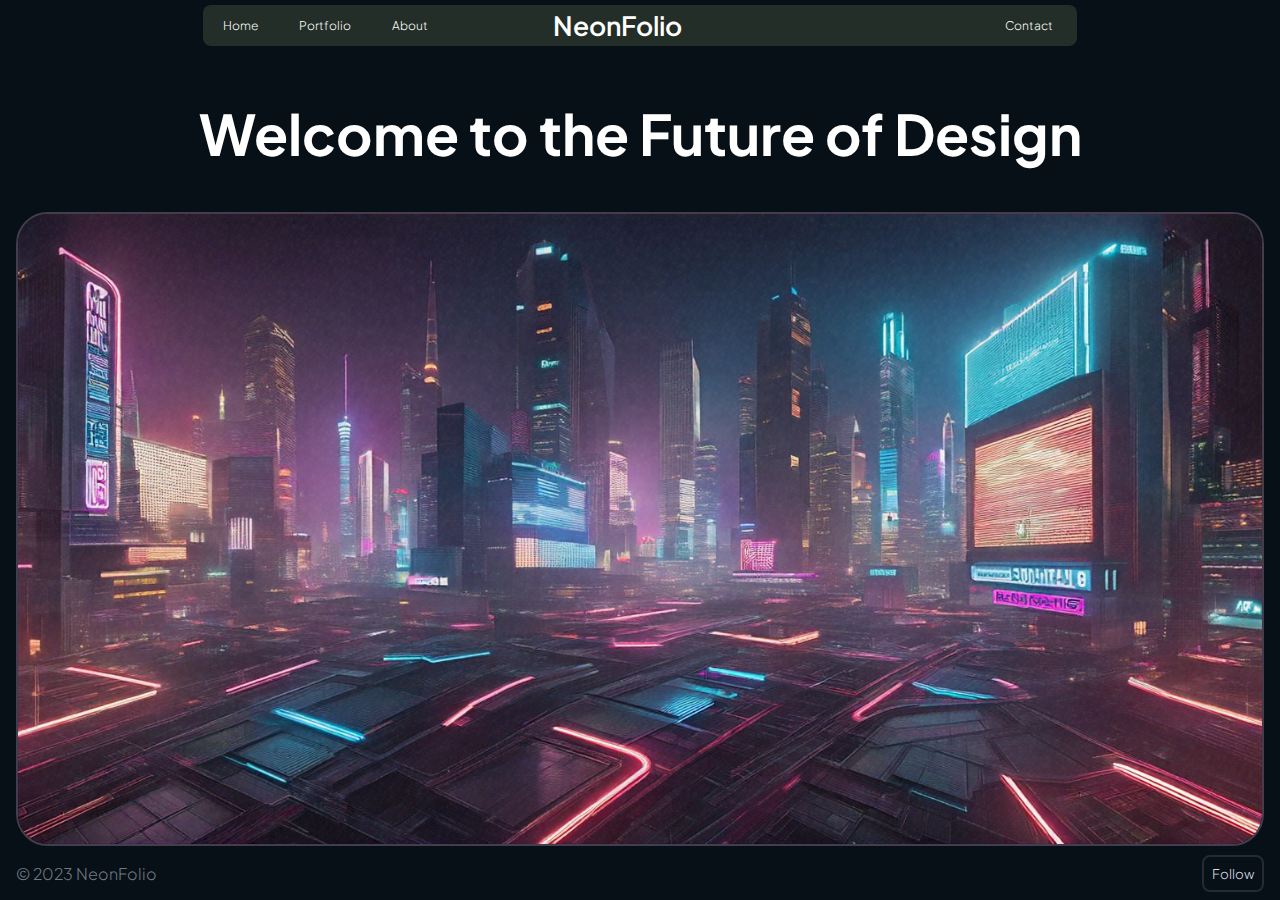
==== CapStone.html @ cc094b1a "First iteration" ====
<!DOCTYPE html>
<html lang="en">
<head> 
    <meta charset="UTF-8">
    <meta name="viewport" content="width=device-width, initial-scale=1.0">
    <title>NeonFolio</title>
    <link rel="stylesheet" href="./CapStone.css">

     <!-- Google fonts -->
     <link rel="preconnect" href="https://fonts.googleapis.com">
     <link rel="preconnect" href="https://fonts.gstatic.com" crossorigin>
     <link href="https://fonts.googleapis.com/css2?family=Plus+Jakarta+Sans:ital,wght@0,200..800;1,200..800&display=swap" rel="stylesheet">
</head>
<body>
    <div class="container plus-jakarta-sans">
        <header>
            <nav>
                <div class="nav-left">
                    <div class="nav-left-left">
                        <div class="home nav-hover">Home</div>
                        <div class="portfolio nav-hover">Portfolio</div>
                        <div class="about nav-hover">About</div>
                    </div>
                </div>
                <div class="nav-center">
                    <div class="neonfolio bold nav-hover">NeonFolio</div>
                </div>
                <div class="nav-right">
                    <div class="contact nav-hover">Contact</div>
                </div>
            </nav>
        </header>
        <main>


            <div class="part1">
                <div class="part1-heading">
                    <h1 class="heading-bold">Welcome to the Future of Design</h1>
                </div>
                <div class="part1-image">
                    <img src="./Images/img1.png" alt="">
                </div>
            </div>


            <div class="part2">
                <div class="row">
                    <div class="cards">
                        <div class="cards-img">
                            <img src="./Images/img1.png" alt="">
                        </div>
                        <div class="cards-content">
                            <div class="cards-project-name">ProjectName</div>
                            <div class="cards-project-description">
                                Web Design
                            </div>
                        </div>
                    </div>
    
                    <div class="cards">
                        <div class="cards-img">
                            <img src="./Images/img1.png" alt="">
                        </div>
                        <div class="cards-content">
                            <div class="cards-project-name">ProjectName</div>
                            <div class="cards-project-description">
                                Web Design
                            </div>
                        </div>
                    </div>
    
                    <div class="cards">
                        <div class="cards-img">
                            <img src="./Images/img1.png" alt="">
                        </div>
                        <div class="cards-content">
                            <div class="cards-project-name">ProjectName</div>
                            <div class="cards-project-description">
                                Web Design
                            </div>
                        </div>
                    </div>
                </div>

                <div class="row">
                    <div class="cards">
                        <div class="cards-img">
                            <img src="./Images/img1.png" alt="">
                        </div>
                        <div class="cards-content">
                            <div class="cards-project-name">ProjectName</div>
                            <div class="cards-project-description">
                                Web Design
                            </div>
                        </div>
                    </div>
    
                    <div class="cards">
                        <div class="cards-img">
                            <img src="./Images/img1.png" alt="">
                        </div>
                        <div class="cards-content">
                            <div class="cards-project-name">ProjectName</div>
                            <div class="cards-project-description">
                                Web Design
                            </div>
                        </div>
                    </div>
    
                    <div class="cards">
                        <div class="cards-img">
                            <img src="./Images/img1.png" alt="">
                        </div>
                        <div class="cards-content">
                            <div class="cards-project-name">ProjectName</div>
                            <div class="cards-project-description">
                                Web Design
                            </div>
                        </div>
                    </div>
                </div>

                <div class="row">
                    <div class="cards">
                        <div class="cards-img">
                            <img src="./Images/img1.png" alt="">
                        </div>
                        <div class="cards-content">
                            <div class="cards-project-name">ProjectName</div>
                            <div class="cards-project-description">
                                Web Design
                            </div>
                        </div>
                    </div>
    
                    <div class="cards">
                        <div class="cards-img">
                            <img src="./Images/img1.png" alt="">
                        </div>
                        <div class="cards-content">
                            <div class="cards-project-name">ProjectName</div>
                            <div class="cards-project-description">
                                Web Design
                            </div>
                        </div>
                    </div>
    
                    <div class="cards">
                        <div class="cards-img">
                            <img src="./Images/img1.png" alt="">
                        </div>
                        <div class="cards-content">
                            <div class="cards-project-name">ProjectName</div>
                            <div class="cards-project-description">
                                Web Design
                            </div>
                        </div>
                    </div>
                </div>
            </div>
            <div class="part3">
                    <div class="part3-about bold">
                        I am a visionary designer with a passion for creating futuristic and immersive experiences. My work is inspired by cyberpunk aesthetics and cutting-edge technology.
                    </div>
            </div>
            <div class="part4">
                <div class="part4-contact">
                    <div class="contact-me bold">Contact Me</div>
                    <div class="pin">
                        <div class="pinbox">
                            <input class="plus-jakarta-sans" type="text" placeholder="0">
                        </div>
                        <div class="pinbox">
                            <input class="plus-jakarta-sans" type="text" placeholder="0">
                        </div>
                        <div class="pinbox">
                            <input class="plus-jakarta-sans" type="text" placeholder="0">
                        </div>
                        <div class="pinbox">
                            <input class="plus-jakarta-sans" type="text" placeholder="0">
                        </div>
                        <div class="pinbox">
                            <input class="plus-jakarta-sans" type="text" placeholder="0">
                        </div>
                    </div>
                    <div class="submit">
                        <input class="plus-jakarta-sans bold" type="submit">
                    </div>
                    <div class="skip">
                        <input type="button" value="Skip">
                    </div>
                </div>
            </div>
        </main>
        <footer>
            <div class="water-mark">
                © 2023 NeonFolio
            </div>
            <div class="follow">
                <input class="plus-jakarta-sans" type="button" value="Follow">
            </div>
        </footer>
    </div>
</body>
</html>
---- CapStone.css ----
/* Google fonts */
.plus-jakarta-sans {
    font-family: "Plus Jakarta Sans", serif;
    font-optical-sizing: auto;
    font-weight: 300;
    font-style: normal;
}

.bold{
    font-family: "Plus Jakarta Sans", serif;
    font-optical-sizing: auto;
    font-weight: 600;
    font-style: normal;
}
.heading-bold{
    font-family: "Plus Jakarta Sans", serif;
    font-optical-sizing: auto;
    font-weight: 700;
    font-style: normal;
}
*{
    box-sizing: border-box;
}
body{
    height: 100vh;
    width: 97.5vw;
    margin: 0 1.25vw;
    padding: 0;

    background-color: #070f17;
    color: white;
}
.container{
    
    height: 100%;
    width: 100%;
}


/* header section */

header{
    
    height:6%;
    width: 100%;

    display: flex;
    justify-content: center;
    align-items: end;
    padding-bottom: 0.5rem;
}

nav{
    
    height: 90%;
    width: 50%;
    display: flex;
    align-items: center;

    background-color: #222e27;
    color: white;
    border-radius: 0.5rem;
   
}

.nav-left{
    width: 40%;
    height:90%;
    
    font-size: 0.75em;
}
.nav-left-left{
    width: 70%;
    height: 100%;
   

    display: flex;
    justify-content: space-around;
    align-items: center;
}
.nav-center{
    width: 20%;
    height:90%;
    
    font-size: 1.65em;

    display: flex;
    align-items: center;
}

.nav-right{
    width: 40%;
    height:90%;
    
    padding-right: 2em;
    font-size: 0.75em;

    display: flex;
    align-items: center;
    justify-content: end;
}

.nav-hover:hover{
    transition-duration: 0.5s;
    transform:scale(1.2);
}

/* main section */

main{
    height: 88%;
    

    display: flex;
    flex-wrap: wrap;
    overflow: auto;
    gap: 4rem;
}

.part1{
    width:100%;
    height: 100%;
    
}

.part1-heading{
    height: 20%;
    width: 100%;
    font-size: 1.75em;
    
    display: flex;
    justify-content: center;
    align-items: center;
}

.part1-heading>h1{
    text-align: center;
}

.part1-image{
    height: 80%;
    width: 100%;
}

.part1-image>img{
    height: 100%;
    width: 100%;
    border-radius: 2em;
    border: 2px solid #443d4d;
}

.part2{
    height: 100%;
    width: 100%;
   

    display: flex;
    flex-direction: column;
    justify-content: space-around;
}

.row{
    width: 100%;
    display: flex;
    justify-content: space-around;
}

.cards
{
   height: 250px;
   width: 325px;
   
}

.cards-img{
    height:80%;
    width:100%;
    
}

.cards-img>img{
    height: 100%;
    width: 100%;
    border: 2px solid #443d4d;
}

.cards-content
{
    height: 20%;
    width: 100%;
    

    display: flex;
    flex-direction: column;
    
}

.cards-project-name{
    font-size: 12px;
    margin-bottom: 2px;
}

.cards-project-description{
    font-size: 10px;
    color: #868d95;
}

.cards>.cards-img>img:hover{
    transition: 0.5s;
    transform: scale(1.1);
    box-shadow: 0px 0px 10px 2px #443d4d;
}

.part3
{
    height: 50%;
    width: 100%;
    
    font-size: 2rem;
    text-align: center;

    display: flex;
    justify-content: center;
    align-items: center;
}

.part4{
    height: 50%;
    width: 100%;

   

    display: flex;
    justify-content: center;
    align-items: center;

}

.part4-contact{
    height: 50%;
    width: 50%;
    

    display: flex;
    flex-direction: column;
    justify-content: space-between;
    align-items: center;
    
}

.contact-me{
    height: 20%;
    width: 100%;
    font-size: 1.5rem;
    text-align: center;
   
}

.pin{
    width: 50%;
    height: 35%;
    display: flex;
    justify-content: space-around;
}

.pinbox
{
    height: 100%;
    width: 17%;
    
}

.pinbox>input{
    height: 100%;
    width: 100%;
    border-radius: 0.5rem;
    text-align: center;

    background-color: #111920;
    border: 2px solid #3f454b;
    color: #5c656c;
    font-size: 1rem;
}

.submit{
    width: 80%;
    height: 15%;
    

    display: flex;
    justify-content: center;
}

.submit>input{
    height: 100%;
    width: 70%;
    border-radius: 0.5rem;
    color: #091616;
    background-color: #a7ee43;

}

.skip{
    width: 80%;
    height: 15%;
    display: flex;
    justify-content: center;
}

.skip>input{
    color: #a7ee43;
    background-color: #070f17;
    border: none;
}

footer{
    height: 6%;
    width: 100%;
    

    display: flex;
    justify-content: space-between;
    align-items: center;
}

footer>.water-mark{
    color: #717981;
}

footer>.follow>input{
    background-color: #070f17;
    color: #d6dde6;
    padding: 0.5rem;
    border-radius: 0.5rem;

    border: 2px solid #242b33;
}




/* First breakpoint */
@media only screen and (max-width:1300px) and (min-width: 900px){
    nav{
        width: 70%;
    }
}

/* second breakpoint */
@media only screen and (max-width:900px) and (min-width: 550px){
    nav{
        width: 100%;
    }

    
}

/* third breakpoint */
@media only screen and (max-width:550px) and (min-width: 360px){
    nav{
        width: 100%;
    }

    .nav-lef-left{
        width: 100%;
        justify-content: start;
        
    }

    .portfolio{
        display: none;
    }
    .about{
        display: none;
    }

    .part1-heading>h1{
        font-size: 1em;
    }

}
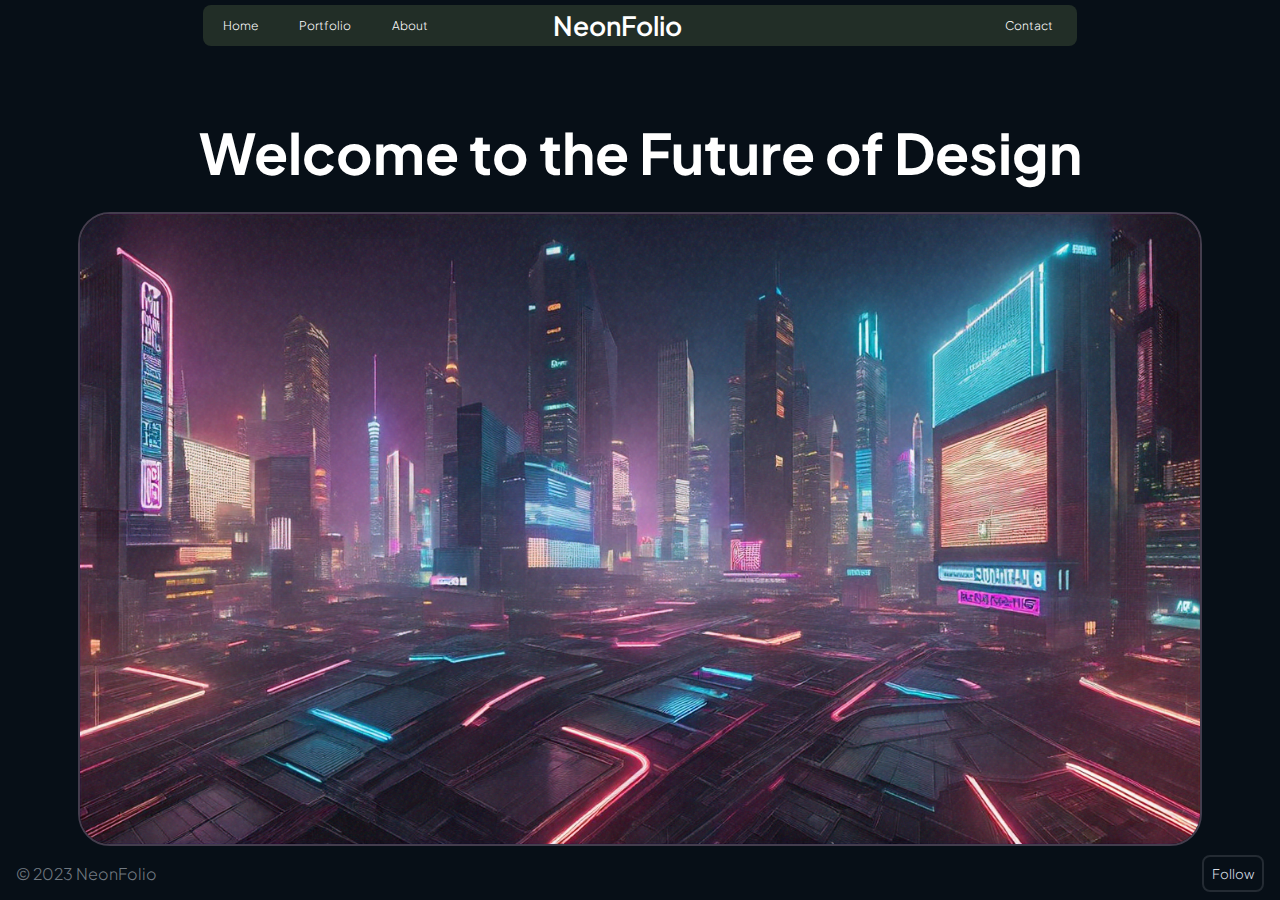
==== commit 272707ba: "Added hover features and updated the images" ====
--- a/CapStone.html
+++ b/CapStone.html
@@ -35,7 +35,14 @@
 
             <div class="part1">
                 <div class="part1-heading">
-                    <h1 class="heading-bold">Welcome to the Future of Design</h1>
+                    <h1 class="heading-bold">
+                        <span>Welcome</span> 
+                        <span>to</span> 
+                        <span>the</span> 
+                        <span>Future </span>
+                        <span>of</span> 
+                        <span>Design</span>
+                    </h1>
                 </div>
                 <div class="part1-image">
                     <img src="./Images/img1.png" alt="">
@@ -47,10 +54,10 @@
                 <div class="row">
                     <div class="cards">
                         <div class="cards-img">
-                            <img src="./Images/img1.png" alt="">
-                        </div>
-                        <div class="cards-content">
-                            <div class="cards-project-name">ProjectName</div>
+                            <img src="./Images/img2.png" alt="">
+                        </div>
+                        <div class="cards-content">
+                            <div class="cards-project-name">Project Neon</div>
                             <div class="cards-project-description">
                                 Web Design
                             </div>
@@ -59,24 +66,24 @@
     
                     <div class="cards">
                         <div class="cards-img">
-                            <img src="./Images/img1.png" alt="">
-                        </div>
-                        <div class="cards-content">
-                            <div class="cards-project-name">ProjectName</div>
-                            <div class="cards-project-description">
-                                Web Design
-                            </div>
-                        </div>
-                    </div>
-    
-                    <div class="cards">
-                        <div class="cards-img">
-                            <img src="./Images/img1.png" alt="">
-                        </div>
-                        <div class="cards-content">
-                            <div class="cards-project-name">ProjectName</div>
-                            <div class="cards-project-description">
-                                Web Design
+                            <img src="./Images/img3.png" alt="">
+                        </div>
+                        <div class="cards-content">
+                            <div class="cards-project-name">CyberCity</div>
+                            <div class="cards-project-description">
+                                UI/UX
+                            </div>
+                        </div>
+                    </div>
+    
+                    <div class="cards">
+                        <div class="cards-img">
+                            <img src="./Images/img4.png" alt="">
+                        </div>
+                        <div class="cards-content">
+                            <div class="cards-project-name">Digital Dreams</div>
+                            <div class="cards-project-description">
+                                Graphic Design
                             </div>
                         </div>
                     </div>
@@ -85,36 +92,36 @@
                 <div class="row">
                     <div class="cards">
                         <div class="cards-img">
-                            <img src="./Images/img1.png" alt="">
-                        </div>
-                        <div class="cards-content">
-                            <div class="cards-project-name">ProjectName</div>
-                            <div class="cards-project-description">
-                                Web Design
-                            </div>
-                        </div>
-                    </div>
-    
-                    <div class="cards">
-                        <div class="cards-img">
-                            <img src="./Images/img1.png" alt="">
-                        </div>
-                        <div class="cards-content">
-                            <div class="cards-project-name">ProjectName</div>
-                            <div class="cards-project-description">
-                                Web Design
-                            </div>
-                        </div>
-                    </div>
-    
-                    <div class="cards">
-                        <div class="cards-img">
-                            <img src="./Images/img1.png" alt="">
-                        </div>
-                        <div class="cards-content">
-                            <div class="cards-project-name">ProjectName</div>
-                            <div class="cards-project-description">
-                                Web Design
+                            <img src="./Images/img5.png" alt="">
+                        </div>
+                        <div class="cards-content">
+                            <div class="cards-project-name">HoloTech</div>
+                            <div class="cards-project-description">
+                                App Development
+                            </div>
+                        </div>
+                    </div>
+    
+                    <div class="cards">
+                        <div class="cards-img">
+                            <img src="./Images/img6.png" alt="">
+                        </div>
+                        <div class="cards-content">
+                            <div class="cards-project-name">FutureScape</div>
+                            <div class="cards-project-description">
+                                Web Development
+                            </div>
+                        </div>
+                    </div>
+    
+                    <div class="cards">
+                        <div class="cards-img">
+                            <img src="./Images/img7.png" alt="">
+                        </div>
+                        <div class="cards-content">
+                            <div class="cards-project-name">Neon Nights</div>
+                            <div class="cards-project-description">
+                                Branding
                             </div>
                         </div>
                     </div>
@@ -123,36 +130,36 @@
                 <div class="row">
                     <div class="cards">
                         <div class="cards-img">
-                            <img src="./Images/img1.png" alt="">
-                        </div>
-                        <div class="cards-content">
-                            <div class="cards-project-name">ProjectName</div>
-                            <div class="cards-project-description">
-                                Web Design
-                            </div>
-                        </div>
-                    </div>
-    
-                    <div class="cards">
-                        <div class="cards-img">
-                            <img src="./Images/img1.png" alt="">
-                        </div>
-                        <div class="cards-content">
-                            <div class="cards-project-name">ProjectName</div>
-                            <div class="cards-project-description">
-                                Web Design
-                            </div>
-                        </div>
-                    </div>
-    
-                    <div class="cards">
-                        <div class="cards-img">
-                            <img src="./Images/img1.png" alt="">
-                        </div>
-                        <div class="cards-content">
-                            <div class="cards-project-name">ProjectName</div>
-                            <div class="cards-project-description">
-                                Web Design
+                            <img src="./Images/img8.png" alt="">
+                        </div>
+                        <div class="cards-content">
+                            <div class="cards-project-name">TechWave</div>
+                            <div class="cards-project-description">
+                                Marketing
+                            </div>
+                        </div>
+                    </div>
+    
+                    <div class="cards">
+                        <div class="cards-img">
+                            <img src="./Images/img9.png" alt="">
+                        </div>
+                        <div class="cards-content">
+                            <div class="cards-project-name">CyberPulse</div>
+                            <div class="cards-project-description">
+                                Animation
+                            </div>
+                        </div>
+                    </div>
+    
+                    <div class="cards">
+                        <div class="cards-img">
+                            <img src="./Images/img10.png" alt="">
+                        </div>
+                        <div class="cards-content">
+                            <div class="cards-project-name">Virtual Vision</div>
+                            <div class="cards-project-description">
+                                Photography
                             </div>
                         </div>
                     </div>
--- a/CapStone.css
+++ b/CapStone.css
@@ -18,6 +18,16 @@
     font-weight: 700;
     font-style: normal;
 }
+.part1-heading>h1>span{
+    transition-duration: 2.5s;
+}
+
+.part1-heading>h1>span:hover{
+    transition-duration: 0.25s;
+    color: #a7ee43;
+    
+}
+
 *{
     box-sizing: border-box;
 }
@@ -135,18 +145,34 @@
 
 .part1-heading>h1{
     text-align: center;
+    height: 20%;
+    width: 100%;
 }
 
 .part1-image{
     height: 80%;
     width: 100%;
+
+    
+
+    display: flex;
+    justify-content: center;
+    align-items: center;
 }
 
 .part1-image>img{
     height: 100%;
-    width: 100%;
+    width: 90%;
     border-radius: 2em;
     border: 2px solid #443d4d;
+    transition-duration: 0.5s;
+}
+
+.part1-image>img:hover{
+    transition-duration: 1s;
+    
+    box-shadow: 0 0 15px 5px #443d4d;
+    transform: scale(1.05);
 }
 
 .part2{
@@ -205,12 +231,18 @@
     color: #868d95;
 }
 
+.cards>.cards-img>img{
+    transition-duration: 0.5s;
+}
+
 .cards>.cards-img>img:hover{
     transition: 0.5s;
     transform: scale(1.1);
     box-shadow: 0px 0px 10px 2px #443d4d;
 }
 
+
+
 .part3
 {
     height: 50%;
@@ -297,7 +329,20 @@
     border-radius: 0.5rem;
     color: #091616;
     background-color: #a7ee43;
-
+    border: none;
+
+    transition-duration: 0.5s;
+
+}
+
+.submit>input:hover{
+    transition: 0.5s;
+    transform: scale(1.1);
+}
+
+.submit>input:active{
+    transition: 0.5s;
+    transform: scale(1.025);
 }
 
 .skip{
@@ -311,6 +356,17 @@
     color: #a7ee43;
     background-color: #070f17;
     border: none;
+    transition: 0.5s;
+}
+
+.skip>input:hover{
+    transform: scale(1.2);
+    transition-duration: 0.75s;
+}
+
+.skip>input:active{
+    transform: scale(1.05);
+    transition-duration: 0.5s;
 }
 
 footer{
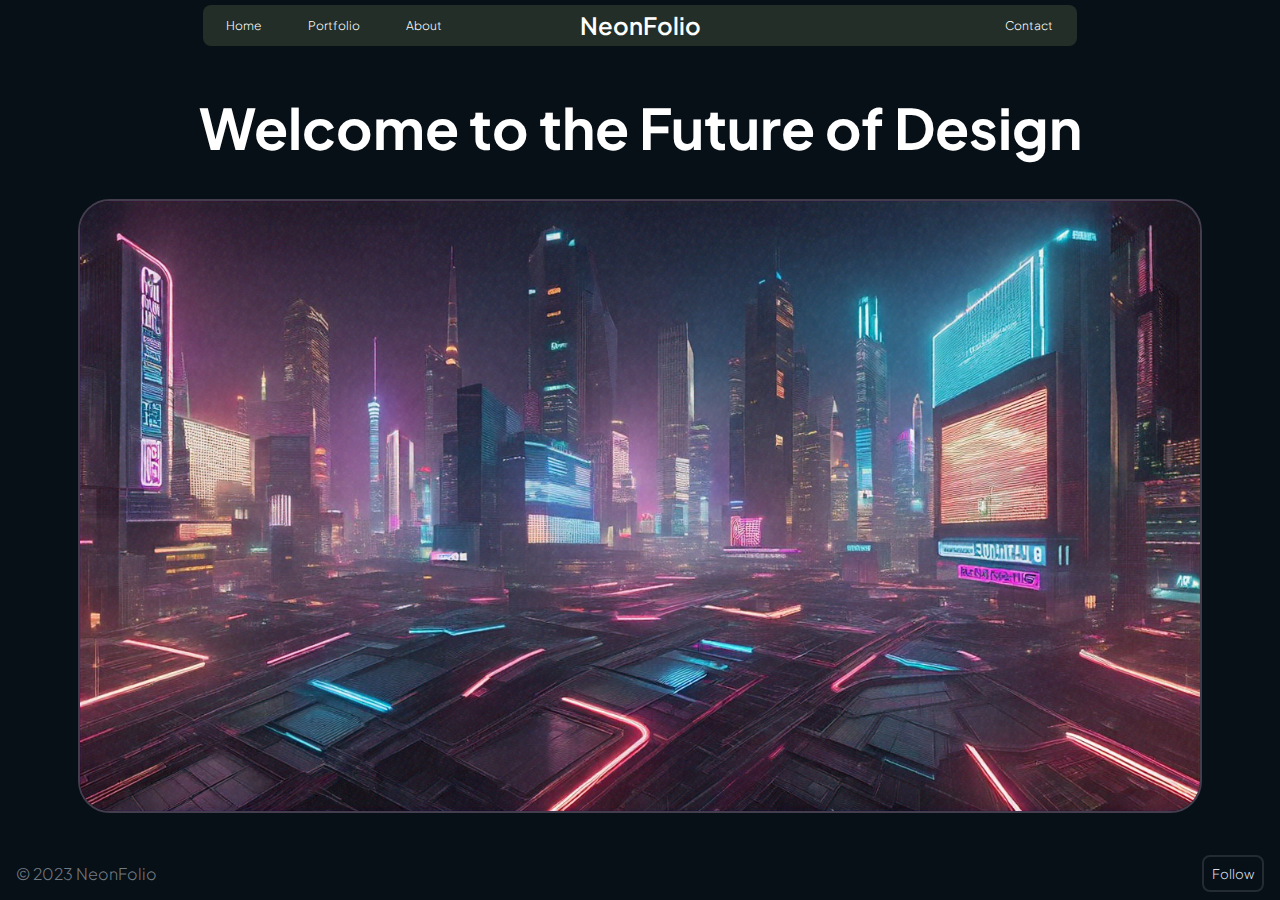
==== commit 726e5859: "Made the Website Responsive" ====
--- a/CapStone.html
+++ b/CapStone.html
@@ -20,6 +20,17 @@
                         <div class="home nav-hover">Home</div>
                         <div class="portfolio nav-hover">Portfolio</div>
                         <div class="about nav-hover">About</div>
+                        <select class="nav-select" name="" id="">
+                            <option value="home">
+                                Home
+                            </option>
+                            <option value="portfolio">
+                                Portfolio
+                            </option>
+                            <option value="about">
+                                About
+                            </option>
+                        </select>
                     </div>
                 </div>
                 <div class="nav-center">
@@ -45,16 +56,16 @@
                     </h1>
                 </div>
                 <div class="part1-image">
-                    <img src="./Images/img1.png" alt="">
+                    <img src="./Images/img1.png" alt="Neon City">
                 </div>
             </div>
 
 
             <div class="part2">
-                <div class="row">
-                    <div class="cards">
-                        <div class="cards-img">
-                            <img src="./Images/img2.png" alt="">
+               
+                    <div class="cards">
+                        <div class="cards-img">
+                            <img src="./Images/img2.png" alt="Project Neon">
                         </div>
                         <div class="cards-content">
                             <div class="cards-project-name">Project Neon</div>
@@ -66,7 +77,7 @@
     
                     <div class="cards">
                         <div class="cards-img">
-                            <img src="./Images/img3.png" alt="">
+                            <img src="./Images/img3.png" alt="CyberCity">
                         </div>
                         <div class="cards-content">
                             <div class="cards-project-name">CyberCity</div>
@@ -78,7 +89,7 @@
     
                     <div class="cards">
                         <div class="cards-img">
-                            <img src="./Images/img4.png" alt="">
+                            <img src="./Images/img4.png" alt="Digital Dreams">
                         </div>
                         <div class="cards-content">
                             <div class="cards-project-name">Digital Dreams</div>
@@ -87,12 +98,12 @@
                             </div>
                         </div>
                     </div>
-                </div>
-
-                <div class="row">
-                    <div class="cards">
-                        <div class="cards-img">
-                            <img src="./Images/img5.png" alt="">
+                
+
+                
+                    <div class="cards">
+                        <div class="cards-img">
+                            <img src="./Images/img5.png" alt="HoloTech">
                         </div>
                         <div class="cards-content">
                             <div class="cards-project-name">HoloTech</div>
@@ -104,7 +115,7 @@
     
                     <div class="cards">
                         <div class="cards-img">
-                            <img src="./Images/img6.png" alt="">
+                            <img src="./Images/img6.png" alt="FutureScape">
                         </div>
                         <div class="cards-content">
                             <div class="cards-project-name">FutureScape</div>
@@ -116,7 +127,7 @@
     
                     <div class="cards">
                         <div class="cards-img">
-                            <img src="./Images/img7.png" alt="">
+                            <img src="./Images/img7.png" alt="Neon Nights">
                         </div>
                         <div class="cards-content">
                             <div class="cards-project-name">Neon Nights</div>
@@ -125,12 +136,12 @@
                             </div>
                         </div>
                     </div>
-                </div>
-
-                <div class="row">
-                    <div class="cards">
-                        <div class="cards-img">
-                            <img src="./Images/img8.png" alt="">
+                
+
+                
+                    <div class="cards">
+                        <div class="cards-img">
+                            <img src="./Images/img8.png" alt="TechWave">
                         </div>
                         <div class="cards-content">
                             <div class="cards-project-name">TechWave</div>
@@ -142,7 +153,7 @@
     
                     <div class="cards">
                         <div class="cards-img">
-                            <img src="./Images/img9.png" alt="">
+                            <img src="./Images/img9.png" alt="CyberPulse">
                         </div>
                         <div class="cards-content">
                             <div class="cards-project-name">CyberPulse</div>
@@ -154,7 +165,7 @@
     
                     <div class="cards">
                         <div class="cards-img">
-                            <img src="./Images/img10.png" alt="">
+                            <img src="./Images/img10.png" alt="Virtual Vision">
                         </div>
                         <div class="cards-content">
                             <div class="cards-project-name">Virtual Vision</div>
@@ -163,7 +174,9 @@
                             </div>
                         </div>
                     </div>
-                </div>
+
+                    <div class="cards"></div>
+                
             </div>
             <div class="part3">
                     <div class="part3-about bold">
@@ -171,23 +184,23 @@
                     </div>
             </div>
             <div class="part4">
-                <div class="part4-contact">
+                <form class="part4-contact">
                     <div class="contact-me bold">Contact Me</div>
                     <div class="pin">
                         <div class="pinbox">
-                            <input class="plus-jakarta-sans" type="text" placeholder="0">
-                        </div>
-                        <div class="pinbox">
-                            <input class="plus-jakarta-sans" type="text" placeholder="0">
-                        </div>
-                        <div class="pinbox">
-                            <input class="plus-jakarta-sans" type="text" placeholder="0">
-                        </div>
-                        <div class="pinbox">
-                            <input class="plus-jakarta-sans" type="text" placeholder="0">
-                        </div>
-                        <div class="pinbox">
-                            <input class="plus-jakarta-sans" type="text" placeholder="0">
+                            <input class="plus-jakarta-sans" required type="text" placeholder="0">
+                        </div>
+                        <div class="pinbox">
+                            <input class="plus-jakarta-sans" required type="text" placeholder="0">
+                        </div>
+                        <div class="pinbox">
+                            <input class="plus-jakarta-sans" required type="text" placeholder="0">
+                        </div>
+                        <div class="pinbox">
+                            <input class="plus-jakarta-sans" required type="text" placeholder="0">
+                        </div>
+                        <div class="pinbox">
+                            <input class="plus-jakarta-sans" required type="text" placeholder="0">
                         </div>
                     </div>
                     <div class="submit">
@@ -196,7 +209,7 @@
                     <div class="skip">
                         <input type="button" value="Skip">
                     </div>
-                </div>
+                </form>
             </div>
         </main>
         <footer>
--- a/CapStone.css
+++ b/CapStone.css
@@ -54,10 +54,12 @@
     height:6%;
     width: 100%;
 
+    
+    
     display: flex;
     justify-content: center;
     align-items: end;
-    padding-bottom: 0.5rem;
+    padding-bottom: 0.5em;
 }
 
 nav{
@@ -65,7 +67,10 @@
     height: 90%;
     width: 50%;
     display: flex;
-    align-items: center;
+    justify-content: space-between;
+    align-items: center;
+
+   
 
     background-color: #222e27;
     color: white;
@@ -74,46 +79,79 @@
 }
 
 .nav-left{
+    width: 30%;
+    height:90%;
+    
+    
+    font-size: 0.75em;
+}
+.nav-left-left{
+    width: 100%;
+    height: 100%;
+   
+    
+    display: flex;
+    justify-content: space-around;
+    align-items: center;
+}
+
+.nav-select{
+    display: none;
+    background-color: #222e27;
+    color: white;
+    border: none;
+
+    transition-duration: 0.5s;
+}
+
+.nav-select:hover{
+    transform: scale(1.1);
+}
+
+.nav-select:active{
+    border: none;
+}
+
+.nav-center{
     width: 40%;
     height:90%;
     
-    font-size: 0.75em;
-}
-.nav-left-left{
-    width: 70%;
-    height: 100%;
-   
-
-    display: flex;
-    justify-content: space-around;
-    align-items: center;
-}
-.nav-center{
-    width: 20%;
-    height:90%;
-    
-    font-size: 1.65em;
-
-    display: flex;
-    align-items: center;
-}
+    
+    
+    display: flex;
+    justify-content: center;
+    align-items: center;
+}
+
+.neonfolio{
+    text-align: center;
+    font-size: 1.5em;
+}
+
 
 .nav-right{
-    width: 40%;
+    width: 30%;
     height:90%;
     
     padding-right: 2em;
     font-size: 0.75em;
 
+    
     display: flex;
     align-items: center;
     justify-content: end;
 }
 
+.nav-hover{
+    transition-duration: 0.5s;
+}
+
 .nav-hover:hover{
     transition-duration: 0.5s;
     transform:scale(1.2);
 }
+
+
 
 /* main section */
 
@@ -129,12 +167,10 @@
 
 .part1{
     width:100%;
-    height: 100%;
-    
 }
 
 .part1-heading{
-    height: 20%;
+    
     width: 100%;
     font-size: 1.75em;
     
@@ -145,16 +181,15 @@
 
 .part1-heading>h1{
     text-align: center;
-    height: 20%;
+    
     width: 100%;
 }
 
 .part1-image{
-    height: 80%;
-    width: 100%;
-
-    
-
+   
+    width: 100%;
+
+    
     display: flex;
     justify-content: center;
     align-items: center;
@@ -176,26 +211,27 @@
 }
 
 .part2{
-    height: 100%;
+    
     width: 100%;
    
-
-    display: flex;
-    flex-direction: column;
-    justify-content: space-around;
-}
-
-.row{
-    width: 100%;
-    display: flex;
-    justify-content: space-around;
-}
+    
+    display: flex;
+    flex-direction: row;
+    flex-wrap: wrap;
+    justify-content: space-evenly;
+}
+
+
 
 .cards
 {
-   height: 250px;
-   width: 325px;
-   
+   height: 300px;
+   width: 416px;
+
+}
+
+.cards:last-child{
+    display: none;
 }
 
 .cards-img{
@@ -245,7 +281,7 @@
 
 .part3
 {
-    height: 50%;
+    
     width: 100%;
     
     font-size: 2rem;
@@ -260,7 +296,7 @@
     height: 50%;
     width: 100%;
 
-   
+    
 
     display: flex;
     justify-content: center;
@@ -270,9 +306,10 @@
 
 .part4-contact{
     height: 50%;
-    width: 50%;
-    
-
+    width: 100%;
+    max-width: 600px;
+    
+    
     display: flex;
     flex-direction: column;
     justify-content: space-between;
@@ -281,7 +318,7 @@
 }
 
 .contact-me{
-    height: 20%;
+    
     width: 100%;
     font-size: 1.5rem;
     text-align: center;
@@ -289,23 +326,27 @@
 }
 
 .pin{
-    width: 50%;
+    width: 65%;
     height: 35%;
+
+    max-height: 60px;
     display: flex;
     justify-content: space-around;
+
+    
 }
 
 .pinbox
 {
     height: 100%;
-    width: 17%;
+    width: 15%;
     
 }
 
 .pinbox>input{
     height: 100%;
     width: 100%;
-    border-radius: 0.5rem;
+    border-radius: 0.5em;
     text-align: center;
 
     background-color: #111920;
@@ -315,17 +356,17 @@
 }
 
 .submit{
+    width: 100%;
+    height: 15%;
+     
+    
+    display: flex;
+    justify-content: center;
+}
+
+.submit>input{
+    height: 100%;
     width: 80%;
-    height: 15%;
-    
-
-    display: flex;
-    justify-content: center;
-}
-
-.submit>input{
-    height: 100%;
-    width: 70%;
     border-radius: 0.5rem;
     color: #091616;
     background-color: #a7ee43;
@@ -390,16 +431,33 @@
     border-radius: 0.5rem;
 
     border: 2px solid #242b33;
-}
+    transition-duration: 0.5s;
+
+    cursor: pointer;
+}
+
+.follow>input:hover{
+    transform: scale(1.1);
+}
+
+.follow>input:active{
+    transform: scale(1.005);
+}
+
 
 
 
 
 /* First breakpoint */
-@media only screen and (max-width:1300px) and (min-width: 900px){
+@media only screen and (max-width:1300px) and (min-width: 858px){
     nav{
         width: 70%;
     }
+
+    .cards:last-child{
+        display: block;
+    }
+
 }
 
 /* second breakpoint */
@@ -423,16 +481,41 @@
         
     }
 
+    .home{
+        display: none;
+    }
+
     .portfolio{
         display: none;
     }
+
     .about{
         display: none;
     }
 
+    .nav-select{
+        display: block;
+    }
+
+    .portfolio{
+        display: none;
+    }
+    .about{
+        display: none;
+    }
+
     .part1-heading>h1{
         font-size: 1em;
     }
 
-}
-
+    .cards{
+        height: 250px;
+        width: 316px;
+    }
+
+    
+
+    
+
+}
+
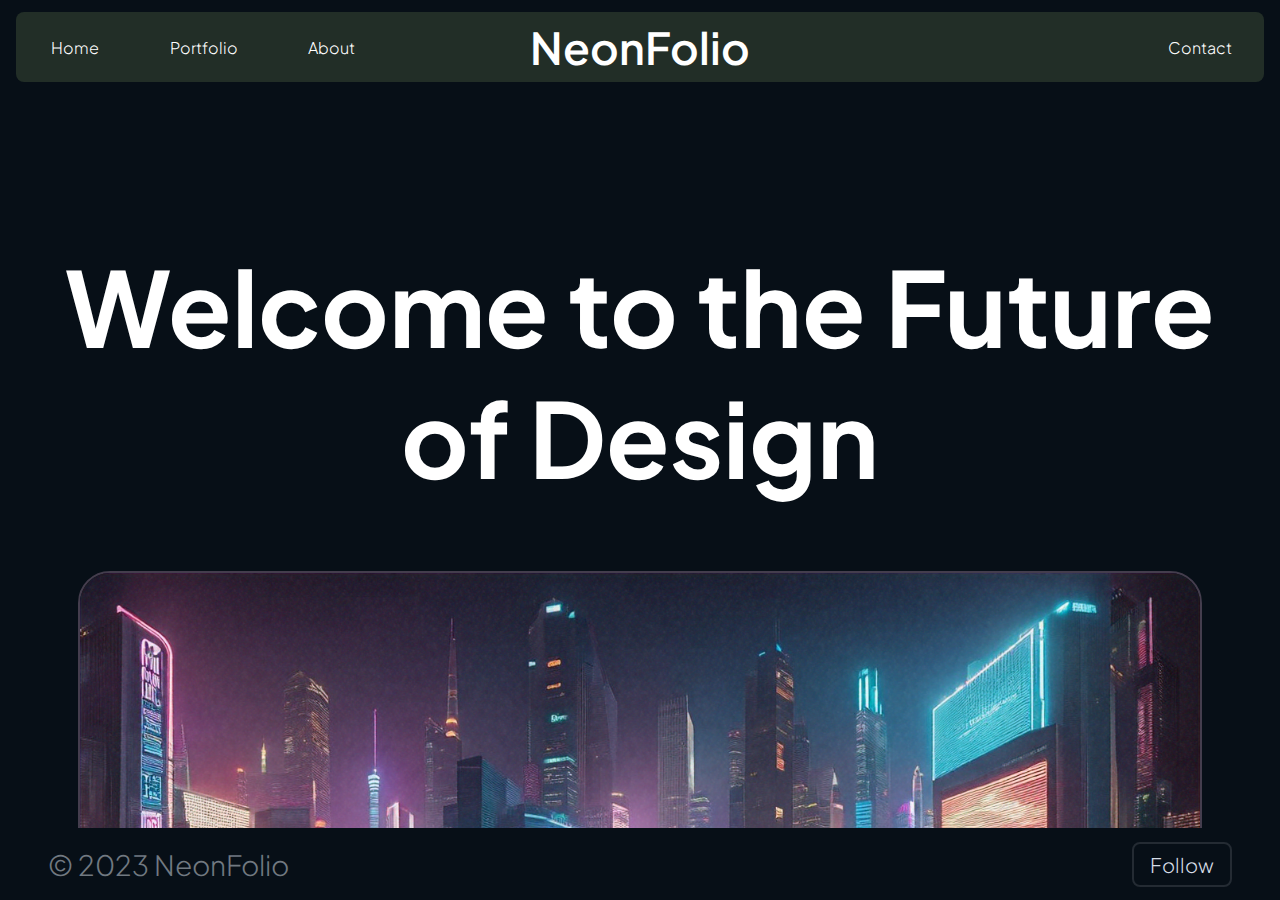
==== commit 452fe3da: "Made Some adjustment with the sizing of the elements" ====
--- a/CapStone.html
+++ b/CapStone.html
@@ -179,8 +179,11 @@
                 
             </div>
             <div class="part3">
-                    <div class="part3-about bold">
-                        I am a visionary designer with a passion for creating futuristic and immersive experiences. My work is inspired by cyberpunk aesthetics and cutting-edge technology.
+                    <div class="part3-about">
+                        <article>
+                            I am a visionary designer with a passion
+                            for creating futuristic and immersive experiences. My work is inspired by cyberpunk aesthetics and cutting-edge technology.
+                        </article>
                     </div>
             </div>
             <div class="part4">
--- a/CapStone.css
+++ b/CapStone.css
@@ -31,6 +31,7 @@
 *{
     box-sizing: border-box;
 }
+
 body{
     height: 100vh;
     width: 97.5vw;
@@ -51,26 +52,24 @@
 
 header{
     
-    height:6%;
-    width: 100%;
-
-    
-    
+    height:10%;
+    width: 100%;
     display: flex;
     justify-content: center;
     align-items: end;
     padding-bottom: 0.5em;
+    
+    
 }
 
 nav{
     
-    height: 90%;
-    width: 50%;
+    height: 85%;
+    width: 70%;
     display: flex;
     justify-content: space-between;
     align-items: center;
 
-   
 
     background-color: #222e27;
     color: white;
@@ -83,13 +82,13 @@
     height:90%;
     
     
-    font-size: 0.75em;
+    font-size: 1em;
 }
 .nav-left-left{
     width: 100%;
     height: 100%;
    
-    
+   
     display: flex;
     justify-content: space-around;
     align-items: center;
@@ -125,7 +124,7 @@
 
 .neonfolio{
     text-align: center;
-    font-size: 1.5em;
+    font-size: 2.75em;
 }
 
 
@@ -134,8 +133,9 @@
     height:90%;
     
     padding-right: 2em;
-    font-size: 0.75em;
-
+    font-size: 1em;
+
+    
     
     display: flex;
     align-items: center;
@@ -156,7 +156,7 @@
 /* main section */
 
 main{
-    height: 88%;
+    height: 82%;
     
 
     display: flex;
@@ -166,22 +166,31 @@
 }
 
 .part1{
+
     width:100%;
+    display: flex;
+    flex-direction: column;
+    justify-content: space-between;
+    align-items: center;
+    margin: 5rem 0;
+    
 }
 
 .part1-heading{
     
     width: 100%;
-    font-size: 1.75em;
-    
-    display: flex;
-    justify-content: center;
-    align-items: center;
+    max-width: 1200px;
+    font-size: 3.25em;
+    
+    display: flex;
+    justify-content: center;
+    align-items: center;
+    text-align: center;
+    
 }
 
 .part1-heading>h1{
     text-align: center;
-    
     width: 100%;
 }
 
@@ -219,13 +228,15 @@
     flex-direction: row;
     flex-wrap: wrap;
     justify-content: space-evenly;
+    gap: 2rem;
 }
 
 
 
 .cards
 {
-   height: 300px;
+    
+   height: 350px;
    width: 416px;
 
 }
@@ -258,12 +269,12 @@
 }
 
 .cards-project-name{
-    font-size: 12px;
+    font-size: 1.25rem;
     margin-bottom: 2px;
 }
 
 .cards-project-description{
-    font-size: 10px;
+    font-size: 1rem;
     color: #868d95;
 }
 
@@ -284,13 +295,33 @@
     
     width: 100%;
     
-    font-size: 2rem;
+    font-size: 3rem;
     text-align: center;
-
-    display: flex;
-    justify-content: center;
-    align-items: center;
-}
+    
+    display: flex;
+    justify-content: center;
+    align-items: center;
+
+    margin: 10rem 0;
+}
+
+.part3-about{
+   
+    width: 50%;
+    color: #D6DDE6;
+
+   
+}
+
+.part3-about>article{
+    display: flex;
+    flex-direction: column;
+    justify-content: start;
+    
+}
+
+
+
 
 .part4{
     height: 50%;
@@ -302,10 +333,13 @@
     justify-content: center;
     align-items: center;
 
+    margin-bottom: 20rem;
+    
+
 }
 
 .part4-contact{
-    height: 50%;
+    height: 65%;
     width: 100%;
     max-width: 600px;
     
@@ -314,14 +348,18 @@
     flex-direction: column;
     justify-content: space-between;
     align-items: center;
+
+    
     
 }
 
 .contact-me{
     
     width: 100%;
-    font-size: 1.5rem;
+    font-size: 1.75rem;
     text-align: center;
+   
+    
    
 }
 
@@ -332,6 +370,10 @@
     max-height: 60px;
     display: flex;
     justify-content: space-around;
+
+   
+
+
 
     
 }
@@ -340,6 +382,7 @@
 {
     height: 100%;
     width: 15%;
+    transition-duration: 0.5s;
     
 }
 
@@ -353,12 +396,19 @@
     border: 2px solid #3f454b;
     color: #5c656c;
     font-size: 1rem;
-}
+    
+}
+
+.pinbox:hover{
+    transform: scale(1.1);
+}
+
+
 
 .submit{
     width: 100%;
     height: 15%;
-     
+    
     
     display: flex;
     justify-content: center;
@@ -366,12 +416,12 @@
 
 .submit>input{
     height: 100%;
-    width: 80%;
+    width: 70%;
     border-radius: 0.5rem;
     color: #091616;
     background-color: #a7ee43;
     border: none;
-
+    cursor:pointer;
     transition-duration: 0.5s;
 
 }
@@ -391,6 +441,7 @@
     height: 15%;
     display: flex;
     justify-content: center;
+    
 }
 
 .skip>input{
@@ -398,6 +449,7 @@
     background-color: #070f17;
     border: none;
     transition: 0.5s;
+    cursor:pointer;
 }
 
 .skip>input:hover{
@@ -411,17 +463,22 @@
 }
 
 footer{
-    height: 6%;
-    width: 100%;
+    height: 8%;
+    width: 100%;
+    
     
 
     display: flex;
     justify-content: space-between;
     align-items: center;
+
 }
 
 footer>.water-mark{
     color: #717981;
+    font-size: 1.75rem;
+    margin-left: 2rem;
+    
 }
 
 footer>.follow>input{
@@ -434,6 +491,12 @@
     transition-duration: 0.5s;
 
     cursor: pointer;
+    margin-right: 2rem;
+    padding: 0.5rem 1rem;
+
+
+    font-size: 1.25rem;
+
 }
 
 .follow>input:hover{
@@ -449,10 +512,8 @@
 
 
 /* First breakpoint */
-@media only screen and (max-width:1300px) and (min-width: 858px){
-    nav{
-        width: 70%;
-    }
+@media only screen and (max-width:1330px) and (min-width: 858px){
+    
 
     .cards:last-child{
         display: block;
@@ -461,7 +522,7 @@
 }
 
 /* second breakpoint */
-@media only screen and (max-width:900px) and (min-width: 550px){
+@media only screen and (max-width:1330px) {
     nav{
         width: 100%;
     }
@@ -469,8 +530,45 @@
     
 }
 
+@media only screen and (max-width: 800px) {
+
+    .home{
+        display: none;
+    }
+
+    .portfolio{
+        display: none;
+    }
+
+    .about{
+        display: none;
+    }
+
+    .nav-select{
+        display: block;
+    }
+    
+}
+
+@media only screen and (max-width: 900px)
+and (min-width:750px)
+
+{
+
+    .cards{
+        height: 250px;
+        width: 316px;
+    }
+    .cards:last-child{
+        display: block;
+    }
+
+}
+
+
+
 /* third breakpoint */
-@media only screen and (max-width:550px) and (min-width: 360px){
+@media only screen and (max-width:550px) {
     nav{
         width: 100%;
     }
@@ -481,21 +579,11 @@
         
     }
 
-    .home{
-        display: none;
-    }
-
-    .portfolio{
-        display: none;
-    }
-
-    .about{
-        display: none;
-    }
-
-    .nav-select{
-        display: block;
-    }
+    .neonfolio{
+        font-size: 2rem;
+    }
+
+    
 
     .portfolio{
         display: none;
@@ -513,9 +601,32 @@
         width: 316px;
     }
 
-    
-
-    
-
-}
-
+    .part3-about
+    {
+        width: 70%;
+        font-size: 2rem;
+    }
+
+    footer>.water-mark{
+        font-size: 1rem;
+    }
+
+    footer>.follow>input{
+        font-size: 1rem;
+    }
+
+    .nav-right{
+        font-size: 0.75em;
+    }
+
+}
+
+@media only screen and (max-width:360px)
+{
+    .neonfolio{
+        font-size: 1.5rem;
+    }
+}
+
+
+
